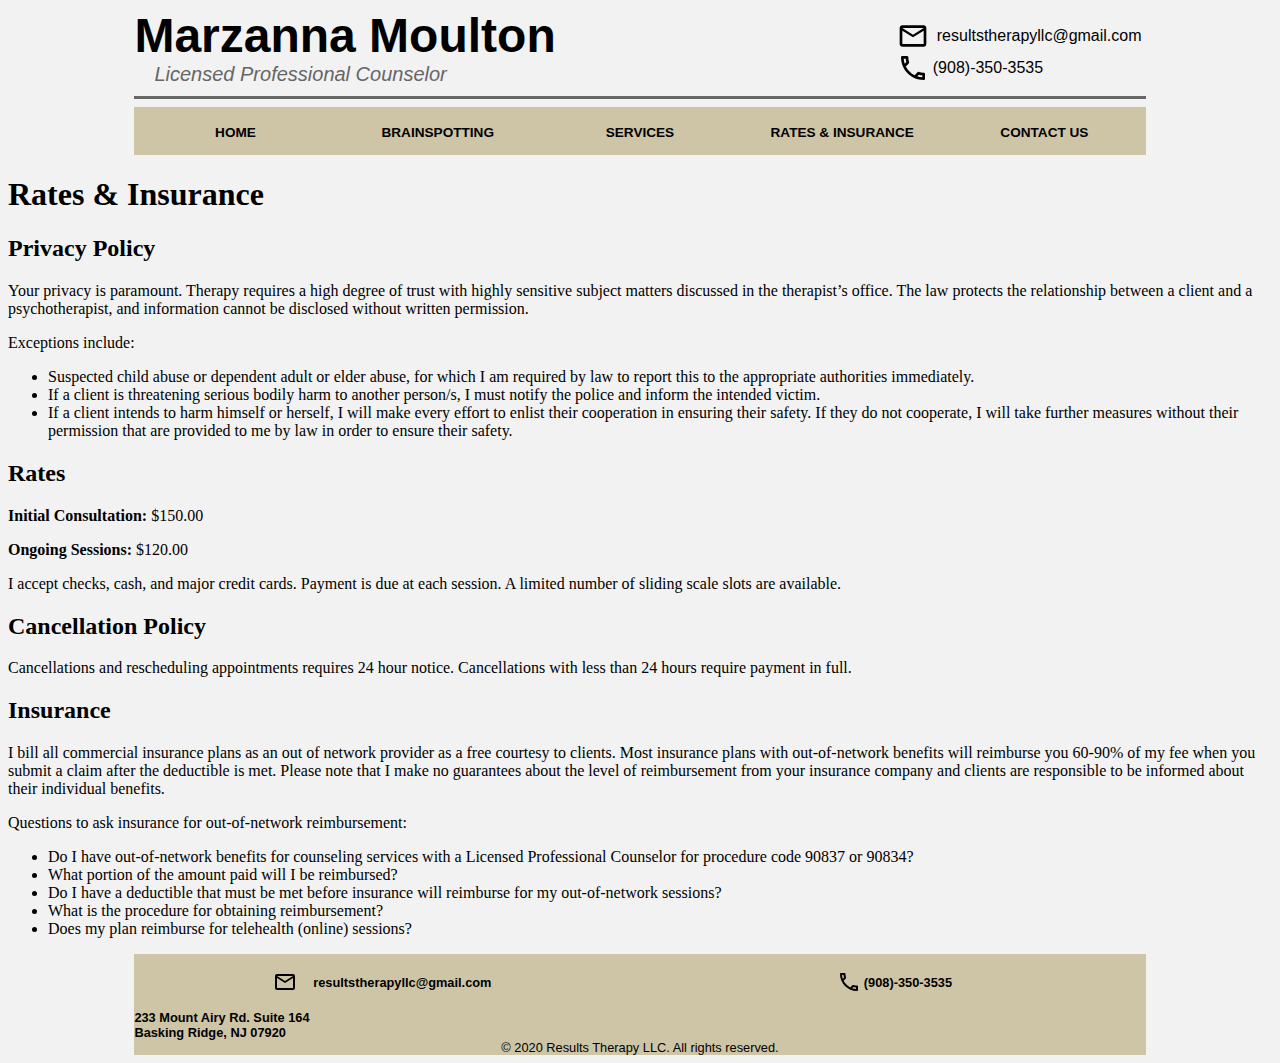
==== about.html @ efe124d7 "fixed url typo" ====
<!DOCTYPE html>

<html lang="en">
    <head>
        <meta charset="utf-8">
        <title>About Results Therapy</title>
        <meta name="description" content="The about page for Results Therapy">
        <meta name="author" content="Daniel Moulton">
        <link rel="stylesheet" type="text/css" href="style.css" />
    </head>

    <body>
        <!--Header-->
            <!--Name and title, top of page header-->
            <div id="top">
                <div class="container">
                    <div class="box"><h1>Marzanna Moulton</h1></div>
                    <div class="box"><p><em>Licensed Professional Counselor</em></p></div>
                    <div id="contactinfo">
                        <p>
                            <img src="resources/email-24px.svg" alt="email" id="mailicon">
                            <a href="mailto:resultstherapyllc@gmail.com">resultstherapyllc@gmail.com</a>
                        </p>
                        <p>
                            <img src="resources/call-24px.svg" alt="email" id="phoneicon">
                            (908)-350-3535
                        </p>
                    </div>
                </div>
            </div>
            <!--Navigation bar-->
            <div id="nav-bar">
                <div class="container">
                    <!--<div class="nav"><a href="index.html"><h3>RESULTS THERAPY</h3></a></div>-->
                    <div class="nav"><a href="index.html"><h3>HOME</h3></a></div>
                    <div class="nav"><a href="brainspotting.html"><h3>BRAINSPOTTING</h3></a></div>
                    <div class="nav"><a href="services.html"><h3>SERVICES</h3></a></div>
                    <div class="nav"><a href="about.html"><h3>RATES & INSURANCE</h3></a></div>
                    <div class="nav"><a href="contactus.html"><h3>CONTACT US</h3></a></div>
                </div>
            </div>
        
        <div id="ratescontent">
            <div class ="container">
                <h1>Rates & Insurance</h1>
                <h2>Privacy Policy</h2>
                <p>Your privacy is paramount. Therapy requires a high degree of trust with highly sensitive subject matters discussed in the therapist’s office. The law protects the relationship between a client and a psychotherapist, and information cannot be disclosed without written permission.</p>
                <p>Exceptions include:</p>
                <ul>
                    <li>Suspected child abuse or dependent adult or elder abuse, for which I am required by law to report this to the appropriate authorities immediately.</li>
                    <li>If a client is threatening serious bodily harm to another person/s, I must notify the police and inform the intended victim.</li>
                    <li>If a client intends to harm himself or herself, I will make every effort to enlist their cooperation in ensuring their safety. If they do not cooperate, I will take further measures without their permission that are provided to me by law in order to ensure their safety.</li>
                </ul>
                
                <h2>Rates</h2>
                <p><b>Initial Consultation: </b>$150.00</p>
                <p><b>Ongoing Sessions: </b>$120.00</p>
                <p>I accept checks, cash, and major credit cards. Payment is due at each session. A limited number of sliding scale slots are available.</p>
                
                <h2>Cancellation Policy</h2>
                <p>Cancellations and rescheduling appointments requires 24 hour notice. Cancellations with less than 24 hours require payment in full.</p>
                
                <h2>Insurance</h2>
                <p>I bill all commercial insurance plans as an out of network provider as a free courtesy to clients. Most insurance plans with out-of-network benefits will reimburse you 60-90% of my fee when you submit a claim after the deductible is met. Please note that I make no guarantees about the level of reimbursement from your insurance company and clients are responsible to be informed about their individual benefits.</p>
                <p>Questions to ask insurance for out-of-network reimbursement:</p>
                <ul>
                    <li>Do I have out-of-network benefits for counseling services with a Licensed Professional Counselor for procedure code 90837 or 90834?</li>
                    <li>What portion of the amount paid will I be reimbursed?</li>
                    <li>Do I have a deductible that must be met before insurance will reimburse for my out-of-network sessions?</li>
                    <li>What is the procedure for obtaining reimbursement?</li>
                    <li>Does my plan reimburse for telehealth (online) sessions?</li>
                </ul>
                
            </div>
        </div>

        <!--Footer-->
        <div id="footer">
            <div class="container">
                <div class="box">
                    <p>
                        <img src="resources/email-24px.svg" alt="email" id="mailicon">
                        <a href="mailto:resultstherapyllc@gmail.com"><b>resultstherapyllc@gmail.com</b></a>
                    </p>
                </div>
                <div class="box">
                    <p>
                        <img src="resources/call-24px.svg" alt="email" id="phoneicon">
                        <b>(908)-350-3535</b>
                    </p>
                </div>
            </div>
            <div class="address">
                <p>
                    <b>233 Mount Airy Rd. Suite 164</b>
                </p>
                <p>
                    <b>Basking Ridge, NJ 07920</b>
                </p>
            </div>
            <div class="bottom">
                <p>
                    &copy; 2020 Results Therapy LLC. All rights reserved.
                </p>
            </div>
        </div>
    </body>
---- style.css ----
body {
    background-color: #f2f2f2;
}

/*Top of header*/
#top .container {
    display: grid;
    grid-template-columns: 75% 25%;
    grid-template-rows: auto;
    grid-auto-flow: column;

    width: 80%;

    margin-left: 10%;
    margin-right: 10%;

    font-family: Verdana, Geneva, Tahoma, sans-serif;

    border-bottom: 3px solid #666666;

    margin-bottom: .5em;
}

#top .box {
    height: auto;
    width: 80%;

    grid-column: 1 / 2;
}

#top .box h1 {
    font-size: 3em;
    margin: 0;
}

#top .box p {
    font-size: 1.25em;
    color: #666666;
    margin: 0 0 .5em 1em;
}

#top #contactinfo {
    height: auto;
    grid-column: 2 / 3;
    grid-row: 1 / 3;

    display: flex;
    flex-direction: column;
    justify-content: center;
    align-items: stretch;
}

#top p {
    margin: 0;
    display: flex;
    flex-direction: row;
    justify-content: flex-start;
    align-items: center;
}

#top #contactinfo a {
    margin: auto .25em;
}

#top #contactinfo a:hover {
    color: #CEC5A6;
}

#top #contactinfo img {
    margin: auto .25em;
    min-width: 25px;
    min-height: 25px;
    width: 2em;
    height: 2em;
}

/*Navigation bar and links*/
#nav-bar .container {
    display: inline-flex;
    flex-direction: row;
    justify-content: space-evenly;
    align-items: center;

    height: 3em;
    width: 80%;

    background-color: #CEC5A6;
    margin-left: 10%;
    margin-right: 10%;

    font-family: Verdana, Geneva, Tahoma, sans-serif;
}

.nav {
    height: 50px;
    width: 200px;
    margin: auto;

    display: flex;
    align-items: center;
    justify-content: center;
}

#nav a {
    margin: auto;
    color: #000;
    padding: .5em 1em;
}

a {
    color: #000;
}

a:link {
    text-decoration: none;
    color: #000;
}

a:visited {
    text-decoration: none;
    color: #000;
}

a:hover {
    text-decoration: none;
    color: #fff;
}

a:active {
    text-decoration: none;
    color: #000;
}

#nav-bar h3 {
    font-size: .85em;
    margin: 0;
}

/*Home page main content*/
#welcome {
    padding-top: 50px;
    padding-bottom: 50px;

    /*background-color:#e6e6ff;*/
    background-color: #f2f2f2;
    font-family: Verdana, Geneva, Tahoma, sans-serif;
}

#welcome .container {
    display: grid;
    grid-template-columns: 25% 25% 25% 25%;
    grid-template-rows: auto;
    grid-auto-flow: column;
    margin-left: 10%;
    margin-right: 10%;
}

#headshotdiv {
    grid-column: 4 / 5;
    grid-row: 1 / 3;

    display: flex;
    align-items: center;
    justify-content: center;
}

#welcomeheader {
    grid-column: 1 / 4;
}

#welcomeheader h1 {
    margin: 0 0 20px 0;
}

#welcome .box {
    grid-column: 1 / 4;
}

#welcome p {
    margin: 0 0 20px 0;
    font-size:1em;
    line-height:1.6;
}

/*Footer*/
#footer {
    margin-left: 10%;
    margin-right: 10%;
    width: 80%;
    background-color: #CEC5A6;
    font-family: Verdana, Geneva, Tahoma, sans-serif;
}

#footer .container {
    display: inline-flex;
    justify-content: space-evenly;
    align-items: center;

    height: 3.5em;
    width: 100%;
}

#footer .box {
    height: auto;
    width: 50%;
    margin: auto;

    display: flex;
    align-items: center;
    justify-content: center;
}

#footer p {
    margin: auto;
    font-size: .8em;
    color: #000;
    
    display: flex;
    justify-content: flex-start;
    align-items: center;
    flex-direction: row;
}

#footer a {
    margin: auto;
    color: #000;
    padding: .5em 1em;
}

#footer img {
    margin: auto .25em;
}

#footer a:link {
    text-decoration: none;
    color: #000;
}

#footer a:visited {
    text-decoration: none;
    color: #000;
}

#footer a:hover {
    text-decoration: none;
    color: #fff;
}

#footer a:active {
    text-decoration: none;
    color: #000;
}

.bottom {
    display: flex;
    justify-content: center;
    align-items: center;

    width: 100%;
    height: auto;
}

.bottom p {
    font-size: .5em;
    color: #666666;
}

/*Images*/
#headshot {
    width:75%;
    height:auto;
    max-width:500px;
    max-height:500px;
}
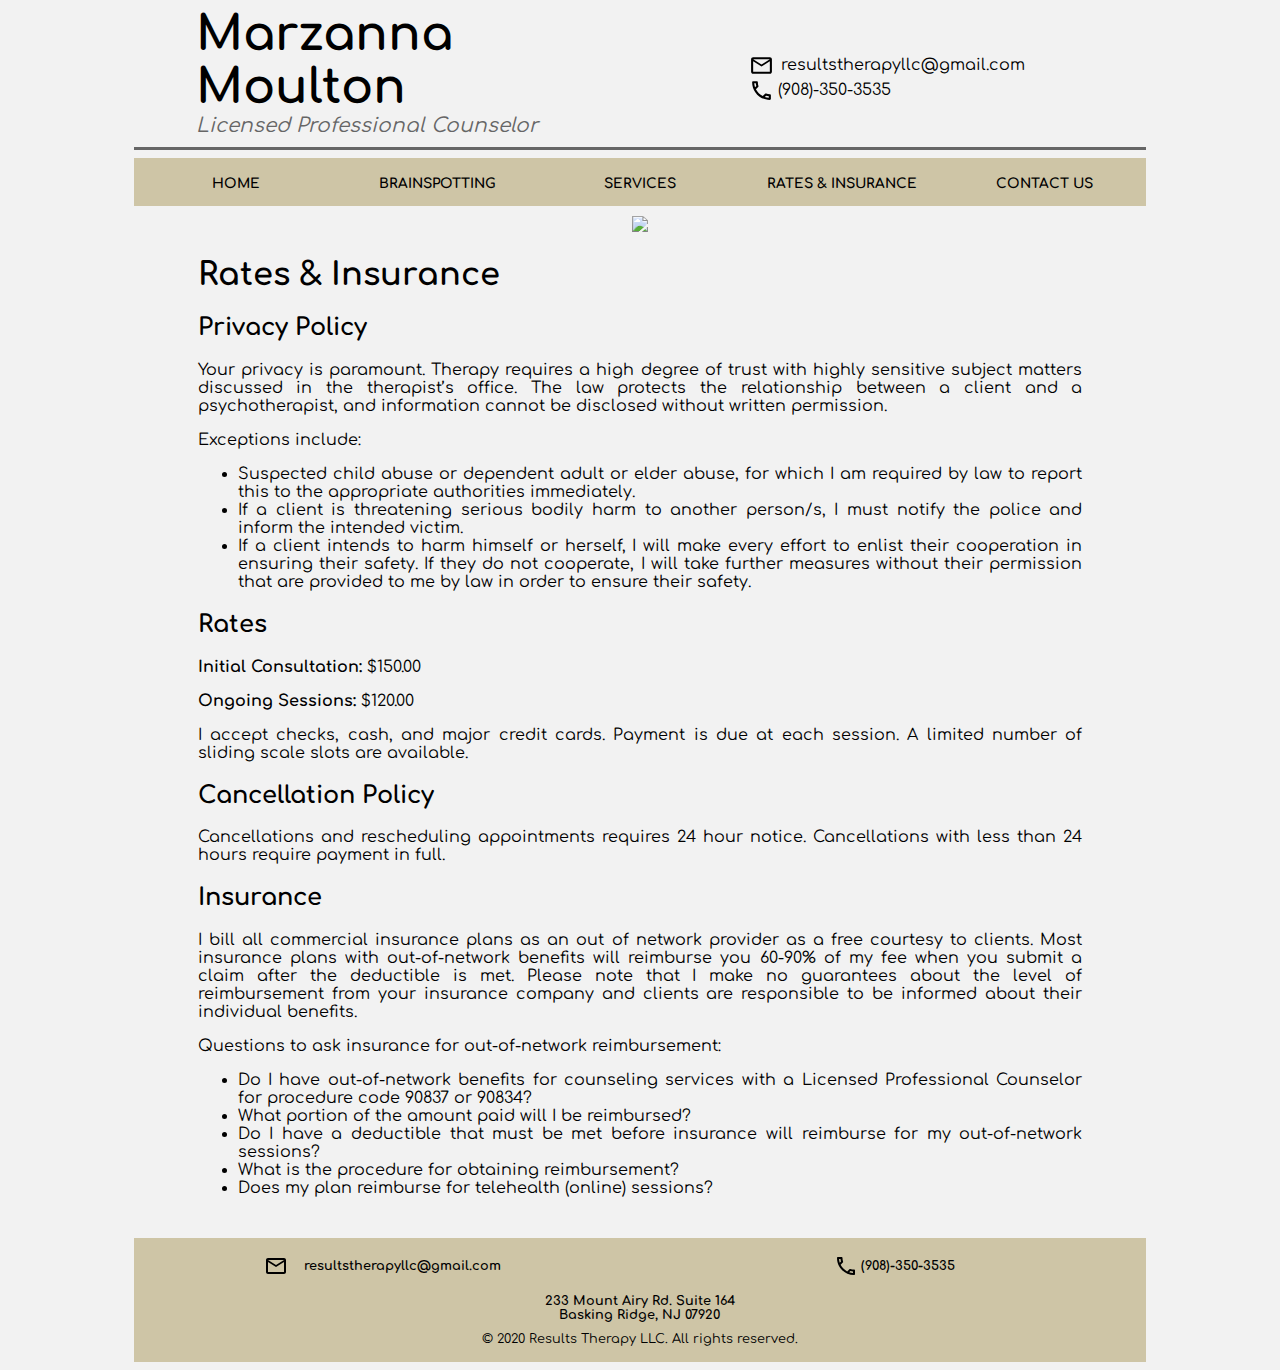
==== commit 02b1c12d: "updated fonts, removed extra pics" ====
--- a/about.html
+++ b/about.html
@@ -6,6 +6,7 @@
         <title>About Results Therapy</title>
         <meta name="description" content="The about page for Results Therapy">
         <meta name="author" content="Daniel Moulton">
+        <link href="https://fonts.googleapis.com/css?family=Comfortaa|Open+Sans&display=swap" rel="stylesheet"> 
         <link rel="stylesheet" type="text/css" href="style.css" />
     </head>
 
@@ -41,6 +42,9 @@
             </div>
         
         <div id="ratescontent">
+            <div class="banner">
+                <img src="resources/policybanner.png" id="policybanner">
+            </div>
             <div class ="container">
                 <h1>Rates & Insurance</h1>
                 <h2>Privacy Policy</h2>
--- a/style.css
+++ b/style.css
@@ -1,20 +1,25 @@
 body {
     background-color: #f2f2f2;
+    text-align: justify;
+    
+    font-family: Comfortaa, Open Sans, sans-serif;
 }
 
 /*Top of header*/
 #top .container {
     display: grid;
-    grid-template-columns: 75% 25%;
+    grid-template-columns: 50% 50%;
     grid-template-rows: auto;
     grid-auto-flow: column;
 
-    width: 80%;
-
+    width: 78%;
+
+    padding-left: 1%;
+    padding-right: 1%;
     margin-left: 10%;
     margin-right: 10%;
 
-    font-family: Verdana, Geneva, Tahoma, sans-serif;
+    font-size: 100%;
 
     border-bottom: 3px solid #666666;
 
@@ -24,6 +29,7 @@
 #top .box {
     height: auto;
     width: 80%;
+    margin-left: 10%;
 
     grid-column: 1 / 2;
 }
@@ -36,7 +42,8 @@
 #top .box p {
     font-size: 1.25em;
     color: #666666;
-    margin: 0 0 .5em 1em;
+    /*margin: 0 0 .5em 1em;*/
+    margin: 0 0 .5em 0;
 }
 
 #top #contactinfo {
@@ -47,7 +54,9 @@
     display: flex;
     flex-direction: column;
     justify-content: center;
-    align-items: stretch;
+    align-items: flex-start;
+    
+    margin: auto;
 }
 
 #top p {
@@ -59,7 +68,7 @@
 }
 
 #top #contactinfo a {
-    margin: auto .25em;
+    margin: auto .2em;
 }
 
 #top #contactinfo a:hover {
@@ -70,8 +79,8 @@
     margin: auto .25em;
     min-width: 25px;
     min-height: 25px;
-    width: 2em;
-    height: 2em;
+    width: 1%;
+    height: 1%;
 }
 
 /*Navigation bar and links*/
@@ -87,8 +96,6 @@
     background-color: #CEC5A6;
     margin-left: 10%;
     margin-right: 10%;
-
-    font-family: Verdana, Geneva, Tahoma, sans-serif;
 }
 
 .nav {
@@ -137,13 +144,68 @@
 }
 
 /*Home page main content*/
-#welcome {
-    padding-top: 50px;
-    padding-bottom: 50px;
+#welcome, #contactcontent, #ratescontent, #servicescontent, #braincontent {
+    padding-top: 10px;
+    padding-bottom: 25px;
 
     /*background-color:#e6e6ff;*/
     background-color: #f2f2f2;
-    font-family: Verdana, Geneva, Tahoma, sans-serif;
+}
+
+.banner {
+    display: inline-flex;
+    width: 70%;
+    margin-left: 15%;
+    margin-right: 15%;
+    justify-content: space-evenly;
+    align-items: center;
+}
+
+.banner #headshot {
+    max-width: 25%;
+    height: auto;
+}
+
+.banner #servicebanner {
+    max-width: 100%;
+    height: auto;
+}
+
+.banner #policybanner {
+    max-width: 100%;
+    height: auto;
+}
+
+.banner #brainbanner {
+    max-width: 100%;
+    height: auto;
+}
+
+.banner #contactbanner {
+    max-width: 100%;
+    height: auto;
+}
+
+#banner .quotecontainer {
+    margin-left: 1%;
+    padding-left: 10%;
+    padding-right: 10%;
+    
+    display: flex;
+    justify-content: center;
+    align-items: flex-end;
+}
+
+#banner .quote {
+    margin: auto;
+}
+
+#banner .quote h2 {
+    font-size: 3em;
+}
+
+#banner .quote h3 {
+    font-size: 2em;
 }
 
 #welcome .container {
@@ -151,17 +213,9 @@
     grid-template-columns: 25% 25% 25% 25%;
     grid-template-rows: auto;
     grid-auto-flow: column;
-    margin-left: 10%;
-    margin-right: 10%;
-}
-
-#headshotdiv {
-    grid-column: 4 / 5;
-    grid-row: 1 / 3;
-
-    display: flex;
-    align-items: center;
-    justify-content: center;
+    margin-left: 15%;
+    margin-right: 15%;
+    margin-top: 1%;
 }
 
 #welcomeheader {
@@ -173,7 +227,7 @@
 }
 
 #welcome .box {
-    grid-column: 1 / 4;
+    grid-column: 1 / 5;
 }
 
 #welcome p {
@@ -188,7 +242,6 @@
     margin-right: 10%;
     width: 80%;
     background-color: #CEC5A6;
-    font-family: Verdana, Geneva, Tahoma, sans-serif;
 }
 
 #footer .container {
@@ -251,6 +304,20 @@
     color: #000;
 }
 
+.address {
+    display: flex;
+    flex-direction: column;
+    justify-content: center;
+    
+    width: 100%;
+    height: auto;
+    margin-bottom: 1%;
+}
+
+.address p {
+    font-size: .8em;
+}
+
 .bottom {
     display: flex;
     justify-content: center;
@@ -258,6 +325,7 @@
 
     width: 100%;
     height: auto;
+    padding-bottom: 1em;
 }
 
 .bottom p {
@@ -271,4 +339,33 @@
     height:auto;
     max-width:500px;
     max-height:500px;
-}+}
+
+/*Brainspotting Page*/
+#braincontent .container {
+    margin-left: 15%;
+    margin-right: 15%;
+}
+
+/*Services Page*/
+#servicescontent .container {
+    margin-left: 15%;
+    margin-right: 15%;
+}
+
+/*Rates Page*/
+#ratescontent .container {
+    margin-left: 15%;
+    margin-right: 15%;
+}
+
+/*Contact Us Page*/
+#contactcontent .container {
+    margin-left: 15%;
+    margin-right: 15%;
+}
+
+#note {
+    font-size: .8em;
+}
+
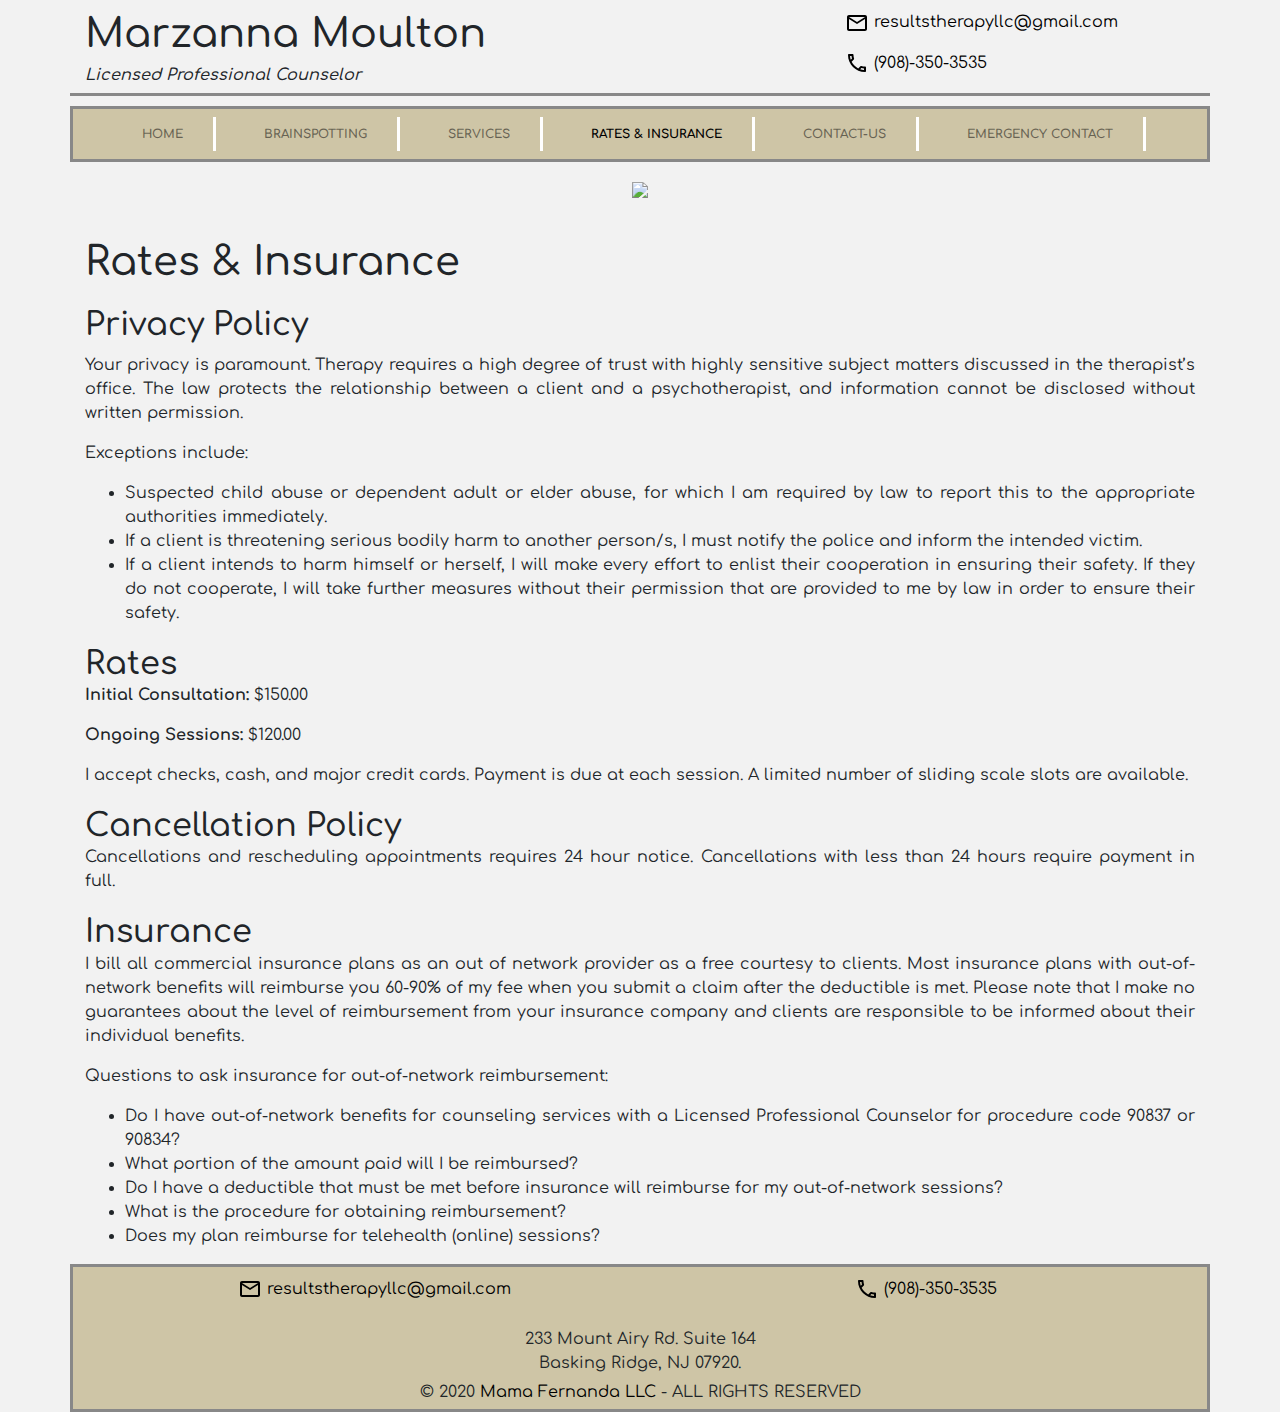
==== commit 7e3f5b1d: "Updates Done" ====
--- a/about.html
+++ b/about.html
@@ -1,11 +1,18 @@
+
 <!DOCTYPE html>
 
 <html lang="en">
     <head>
         <meta charset="utf-8">
-        <title>About Results Therapy</title>
-        <meta name="description" content="The about page for Results Therapy">
+        <title>Results Therapy</title>
+        <meta name="description" content="Website for Results Therapy">
         <meta name="author" content="Daniel Moulton">
+        <meta name="title" content="Results Therapy">
+        <meta name="description" content="Licensed Professional Counselor">
+        <meta name="keywords" content="Marzanna, Moulton, Licensed Professional Counselor, Psychotherapy">
+        <meta name="author" content=" Marzanna Moulton">
+        <meta name="copyright" content="Marzanna Moulton">
+        <link rel="stylesheet" href="https://stackpath.bootstrapcdn.com/bootstrap/4.4.1/css/bootstrap.min.css" integrity="sha384-Vkoo8x4CGsO3+Hhxv8T/Q5PaXtkKtu6ug5TOeNV6gBiFeWPGFN9MuhOf23Q9Ifjh" crossorigin="anonymous">
         <link href="https://fonts.googleapis.com/css?family=Comfortaa|Open+Sans&display=swap" rel="stylesheet"> 
         <link rel="stylesheet" type="text/css" href="style.css" />
     </head>
@@ -13,40 +20,58 @@
     <body>
         <!--Header-->
             <!--Name and title, top of page header-->
-            <div id="top">
-                <div class="container">
-                    <div class="box"><h1>Marzanna Moulton</h1></div>
-                    <div class="box"><p><em>Licensed Professional Counselor</em></p></div>
-                    <div id="contactinfo">
-                        <p>
-                            <img src="resources/email-24px.svg" alt="email" id="mailicon">
-                            <a href="mailto:resultstherapyllc@gmail.com">resultstherapyllc@gmail.com</a>
-                        </p>
-                        <p>
-                            <img src="resources/call-24px.svg" alt="email" id="phoneicon">
-                            (908)-350-3535
-                        </p>
-                    </div>
+           
+
+            <div class="container" style="border-bottom:3px solid #888; margin-bottom: 10px; margin-top: 10px;">
+                <div class="row">
+                <div class="col-md-8" >
+                    <h1>Marzanna Moulton</h1>
+                    <h6><em>Licensed Professional Counselor</em></h6>
+                </div>
+                <div class="col-md-4">
+                    <p>
+                        <img src="resources/email-24px.svg" alt="email" id="mailicon">
+                        <a href="mailto:resultstherapyllc@gmail.com">resultstherapyllc@gmail.com</a>
+                    </p>
+                    <p>
+                        <img src="resources/call-24px.svg" alt="email" id="phoneicon">
+                        <a href="tel: (908)-350-3535"> (908)-350-3535</a>
+                    </p>
+                </div>
                 </div>
             </div>
+
+
             <!--Navigation bar-->
-            <div id="nav-bar">
-                <div class="container">
-                    <!--<div class="nav"><a href="index.html"><h3>RESULTS THERAPY</h3></a></div>-->
-                    <div class="nav"><a href="index.html"><h3>HOME</h3></a></div>
-                    <div class="nav"><a href="brainspotting.html"><h3>BRAINSPOTTING</h3></a></div>
-                    <div class="nav"><a href="services.html"><h3>SERVICES</h3></a></div>
-                    <div class="nav"><a href="about.html"><h3>RATES & INSURANCE</h3></a></div>
-                    <div class="nav"><a href="contactus.html"><h3>CONTACT US</h3></a></div>
-                </div>
+            <div class="container containerinner">
+            <nav class="navbar navbar-expand-lg  navbar-light ">
+                <button class="navbar-toggler" type="button" data-toggle="collapse" data-target="#navbarNavAltMarkup" aria-controls="navbarNavAltMarkup" aria-expanded="false" aria-label="Toggle navigation">
+                    <span class="navbar-toggler-icon"></span>
+                  </button>
+                  
+                  <div class="collapse navbar-collapse" id="navbarNavAltMarkup">
+                    <div class="navbar-nav">
+                      <a class="nav-item nav-link" href="index.html"><b>HOME</b> 
+                      <a class="nav-item nav-link" href="brainspotting.html"><b>BRAINSPOTTING</b></a>
+                      <a class="nav-item nav-link" href="services.html"><b>SERVICES</b></a>
+                      <a class="nav-item nav-link active" href="about.html"><b>RATES & INSURANCE</b><span class="sr-only">(current)</span></a>
+                      <a class="nav-item nav-link" href="contactus.html"><b>CONTACT-US</b></a>
+                      <a class="nav-item nav-link" href="emergency.html"><b>EMERGENCY CONTACT</b></a>
+                    </div>
+                  </div>
+            </nav>
             </div>
-        
-        <div id="ratescontent">
-            <div class="banner">
-                <img src="resources/policybanner.png" id="policybanner">
+            <!--Navigation bar End-->
+
+            <!--Content-->
+            <div class="container text-center">
+                <img src="resources/policybanner.png" class="img-fluid" style="margin:20px 0px 20px 0px; height: 400px;">
             </div>
+
+     
+            
             <div class ="container">
-                <h1>Rates & Insurance</h1>
+                <h1 style="margin:20px 0px 20px 0px;">Rates & Insurance</h1>
                 <h2>Privacy Policy</h2>
                 <p>Your privacy is paramount. Therapy requires a high degree of trust with highly sensitive subject matters discussed in the therapist’s office. The law protects the relationship between a client and a psychotherapist, and information cannot be disclosed without written permission.</p>
                 <p>Exceptions include:</p>
@@ -56,15 +81,15 @@
                     <li>If a client intends to harm himself or herself, I will make every effort to enlist their cooperation in ensuring their safety. If they do not cooperate, I will take further measures without their permission that are provided to me by law in order to ensure their safety.</li>
                 </ul>
                 
-                <h2>Rates</h2>
+                <h2 style="margin:20px 0px 0px 0px;">Rates</h2>
                 <p><b>Initial Consultation: </b>$150.00</p>
                 <p><b>Ongoing Sessions: </b>$120.00</p>
                 <p>I accept checks, cash, and major credit cards. Payment is due at each session. A limited number of sliding scale slots are available.</p>
                 
-                <h2>Cancellation Policy</h2>
+                <h2 style="margin:20px 0px 0px 0px;">Cancellation Policy</h2>
                 <p>Cancellations and rescheduling appointments requires 24 hour notice. Cancellations with less than 24 hours require payment in full.</p>
                 
-                <h2>Insurance</h2>
+                <h2 style="margin:20px 0px 0px 0px;">Insurance</h2>
                 <p>I bill all commercial insurance plans as an out of network provider as a free courtesy to clients. Most insurance plans with out-of-network benefits will reimburse you 60-90% of my fee when you submit a claim after the deductible is met. Please note that I make no guarantees about the level of reimbursement from your insurance company and clients are responsible to be informed about their individual benefits.</p>
                 <p>Questions to ask insurance for out-of-network reimbursement:</p>
                 <ul>
@@ -76,36 +101,40 @@
                 </ul>
                 
             </div>
-        </div>
 
-        <!--Footer-->
-        <div id="footer">
-            <div class="container">
-                <div class="box">
+         <!--Footer Start-->
+         <div class="container w-copyright containerinner" > 
+            <div class="container-fluid"style="margin: 10px;">
+                <div class="row">
+                <div class="col-md-6">
                     <p>
                         <img src="resources/email-24px.svg" alt="email" id="mailicon">
-                        <a href="mailto:resultstherapyllc@gmail.com"><b>resultstherapyllc@gmail.com</b></a>
+                        <a href="mailto:resultstherapyllc@gmail.com">resultstherapyllc@gmail.com</a>
                     </p>
                 </div>
-                <div class="box">
+                <div class="col-md-6">
                     <p>
                         <img src="resources/call-24px.svg" alt="email" id="phoneicon">
-                        <b>(908)-350-3535</b>
+                        <a href="tel: (908)-350-3535"> (908)-350-3535</a>
                     </p>
                 </div>
             </div>
-            <div class="address">
-                <p>
-                    <b>233 Mount Airy Rd. Suite 164</b>
-                </p>
-                <p>
-                    <b>Basking Ridge, NJ 07920</b>
-                </p>
             </div>
-            <div class="bottom">
-                <p>
-                    &copy; 2020 Results Therapy LLC. All rights reserved.
-                </p>
+            <div class="text-center" style="margin:5px;">
+                233 Mount Airy Rd. Suite 164 <br>
+                Basking Ridge, NJ 07920.
             </div>
-        </div>
-    </body>+            <div class="text-center" style="margin: 5px;">© 2020 <a href="#">Mama Fernanda LLC</a> - ALL RIGHTS RESERVED</div>
+        </div>  
+
+         <!--Footer End-->
+
+
+
+        <!-- Bootstrap CDN JS-->
+        <script src="https://code.jquery.com/jquery-3.4.1.slim.min.js" integrity="sha384-J6qa4849blE2+poT4WnyKhv5vZF5SrPo0iEjwBvKU7imGFAV0wwj1yYfoRSJoZ+n" crossorigin="anonymous"></script>
+        <script src="https://cdn.jsdelivr.net/npm/popper.js@1.16.0/dist/umd/popper.min.js" integrity="sha384-Q6E9RHvbIyZFJoft+2mJbHaEWldlvI9IOYy5n3zV9zzTtmI3UksdQRVvoxMfooAo" crossorigin="anonymous"></script>
+        <script src="https://stackpath.bootstrapcdn.com/bootstrap/4.4.1/js/bootstrap.min.js" integrity="sha384-wfSDF2E50Y2D1uUdj0O3uMBJnjuUD4Ih7YwaYd1iqfktj0Uod8GCExl3Og8ifwB6" crossorigin="anonymous"></script>
+ 
+    </body>
+    </html>--- a/style.css
+++ b/style.css
@@ -1,371 +1,39 @@
 body {
     background-color: #f2f2f2;
     text-align: justify;
-    
     font-family: Comfortaa, Open Sans, sans-serif;
 }
 
-/*Top of header*/
-#top .container {
-    display: grid;
-    grid-template-columns: 50% 50%;
-    grid-template-rows: auto;
-    grid-auto-flow: column;
-
-    width: 78%;
-
-    padding-left: 1%;
-    padding-right: 1%;
-    margin-left: 10%;
-    margin-right: 10%;
-
-    font-size: 100%;
-
-    border-bottom: 3px solid #666666;
-
-    margin-bottom: .5em;
+.navbar-nav a{
+    margin-left: 30px;
+    margin-right: 10px;
+    font-size: 12px;
+    font-weight: bold !important;
+    color: black ;
+    border-right: 3px solid #fff;
+    padding-right: 30px !important;
 }
 
-#top .box {
-    height: auto;
-    width: 80%;
-    margin-left: 10%;
-
-    grid-column: 1 / 2;
+/*My CSS*/
+.containerinner{
+    background-color: #CEC5A6;
+    text-align: center;
+    border:3px solid #888;
 }
-
-#top .box h1 {
-    font-size: 3em;
-    margin: 0;
-}
-
-#top .box p {
-    font-size: 1.25em;
-    color: #666666;
-    /*margin: 0 0 .5em 1em;*/
-    margin: 0 0 .5em 0;
-}
-
-#top #contactinfo {
-    height: auto;
-    grid-column: 2 / 3;
-    grid-row: 1 / 3;
-
-    display: flex;
-    flex-direction: column;
-    justify-content: center;
-    align-items: flex-start;
-    
-    margin: auto;
-}
-
-#top p {
-    margin: 0;
-    display: flex;
-    flex-direction: row;
-    justify-content: flex-start;
-    align-items: center;
-}
-
-#top #contactinfo a {
-    margin: auto .2em;
-}
-
-#top #contactinfo a:hover {
-    color: #CEC5A6;
-}
-
-#top #contactinfo img {
-    margin: auto .25em;
-    min-width: 25px;
-    min-height: 25px;
-    width: 1%;
-    height: 1%;
-}
-
-/*Navigation bar and links*/
-#nav-bar .container {
-    display: inline-flex;
-    flex-direction: row;
-    justify-content: space-evenly;
-    align-items: center;
-
-    height: 3em;
-    width: 80%;
-
-    background-color: #CEC5A6;
-    margin-left: 10%;
-    margin-right: 10%;
-}
-
-.nav {
-    height: 50px;
-    width: 200px;
-    margin: auto;
-
-    display: flex;
-    align-items: center;
-    justify-content: center;
-}
-
-#nav a {
-    margin: auto;
-    color: #000;
-    padding: .5em 1em;
-}
-
-a {
-    color: #000;
-}
-
-a:link {
-    text-decoration: none;
-    color: #000;
-}
-
-a:visited {
-    text-decoration: none;
-    color: #000;
-}
-
-a:hover {
-    text-decoration: none;
-    color: #fff;
-}
-
-a:active {
-    text-decoration: none;
-    color: #000;
-}
-
-#nav-bar h3 {
-    font-size: .85em;
-    margin: 0;
-}
-
-/*Home page main content*/
-#welcome, #contactcontent, #ratescontent, #servicescontent, #braincontent {
-    padding-top: 10px;
-    padding-bottom: 25px;
-
-    /*background-color:#e6e6ff;*/
-    background-color: #f2f2f2;
-}
-
-.banner {
-    display: inline-flex;
-    width: 70%;
-    margin-left: 15%;
-    margin-right: 15%;
-    justify-content: space-evenly;
-    align-items: center;
-}
-
-.banner #headshot {
-    max-width: 25%;
-    height: auto;
-}
-
-.banner #servicebanner {
-    max-width: 100%;
-    height: auto;
-}
-
-.banner #policybanner {
-    max-width: 100%;
-    height: auto;
-}
-
-.banner #brainbanner {
-    max-width: 100%;
-    height: auto;
-}
-
-.banner #contactbanner {
-    max-width: 100%;
-    height: auto;
-}
-
-#banner .quotecontainer {
-    margin-left: 1%;
-    padding-left: 10%;
-    padding-right: 10%;
-    
-    display: flex;
-    justify-content: center;
-    align-items: flex-end;
-}
-
-#banner .quote {
-    margin: auto;
-}
-
-#banner .quote h2 {
-    font-size: 3em;
-}
-
-#banner .quote h3 {
-    font-size: 2em;
-}
-
-#welcome .container {
-    display: grid;
-    grid-template-columns: 25% 25% 25% 25%;
-    grid-template-rows: auto;
-    grid-auto-flow: column;
-    margin-left: 15%;
-    margin-right: 15%;
-    margin-top: 1%;
-}
-
-#welcomeheader {
-    grid-column: 1 / 4;
-}
-
-#welcomeheader h1 {
-    margin: 0 0 20px 0;
-}
-
-#welcome .box {
-    grid-column: 1 / 5;
-}
-
-#welcome p {
-    margin: 0 0 20px 0;
-    font-size:1em;
-    line-height:1.6;
-}
-
-/*Footer*/
-#footer {
-    margin-left: 10%;
-    margin-right: 10%;
-    width: 80%;
+.navbar{
     background-color: #CEC5A6;
 }
 
-#footer .container {
-    display: inline-flex;
-    justify-content: space-evenly;
-    align-items: center;
+.active{
+    color: black !important;
+}
+ /*My CSS*/
 
-    height: 3.5em;
-    width: 100%;
+a:hover {
+    color:  #604020 !important;
 }
 
-#footer .box {
-    height: auto;
-    width: 50%;
-    margin: auto;
+a:visited , a{
+    color: black;
 
-    display: flex;
-    align-items: center;
-    justify-content: center;
 }
-
-#footer p {
-    margin: auto;
-    font-size: .8em;
-    color: #000;
-    
-    display: flex;
-    justify-content: flex-start;
-    align-items: center;
-    flex-direction: row;
-}
-
-#footer a {
-    margin: auto;
-    color: #000;
-    padding: .5em 1em;
-}
-
-#footer img {
-    margin: auto .25em;
-}
-
-#footer a:link {
-    text-decoration: none;
-    color: #000;
-}
-
-#footer a:visited {
-    text-decoration: none;
-    color: #000;
-}
-
-#footer a:hover {
-    text-decoration: none;
-    color: #fff;
-}
-
-#footer a:active {
-    text-decoration: none;
-    color: #000;
-}
-
-.address {
-    display: flex;
-    flex-direction: column;
-    justify-content: center;
-    
-    width: 100%;
-    height: auto;
-    margin-bottom: 1%;
-}
-
-.address p {
-    font-size: .8em;
-}
-
-.bottom {
-    display: flex;
-    justify-content: center;
-    align-items: center;
-
-    width: 100%;
-    height: auto;
-    padding-bottom: 1em;
-}
-
-.bottom p {
-    font-size: .5em;
-    color: #666666;
-}
-
-/*Images*/
-#headshot {
-    width:75%;
-    height:auto;
-    max-width:500px;
-    max-height:500px;
-}
-
-/*Brainspotting Page*/
-#braincontent .container {
-    margin-left: 15%;
-    margin-right: 15%;
-}
-
-/*Services Page*/
-#servicescontent .container {
-    margin-left: 15%;
-    margin-right: 15%;
-}
-
-/*Rates Page*/
-#ratescontent .container {
-    margin-left: 15%;
-    margin-right: 15%;
-}
-
-/*Contact Us Page*/
-#contactcontent .container {
-    margin-left: 15%;
-    margin-right: 15%;
-}
-
-#note {
-    font-size: .8em;
-}
-
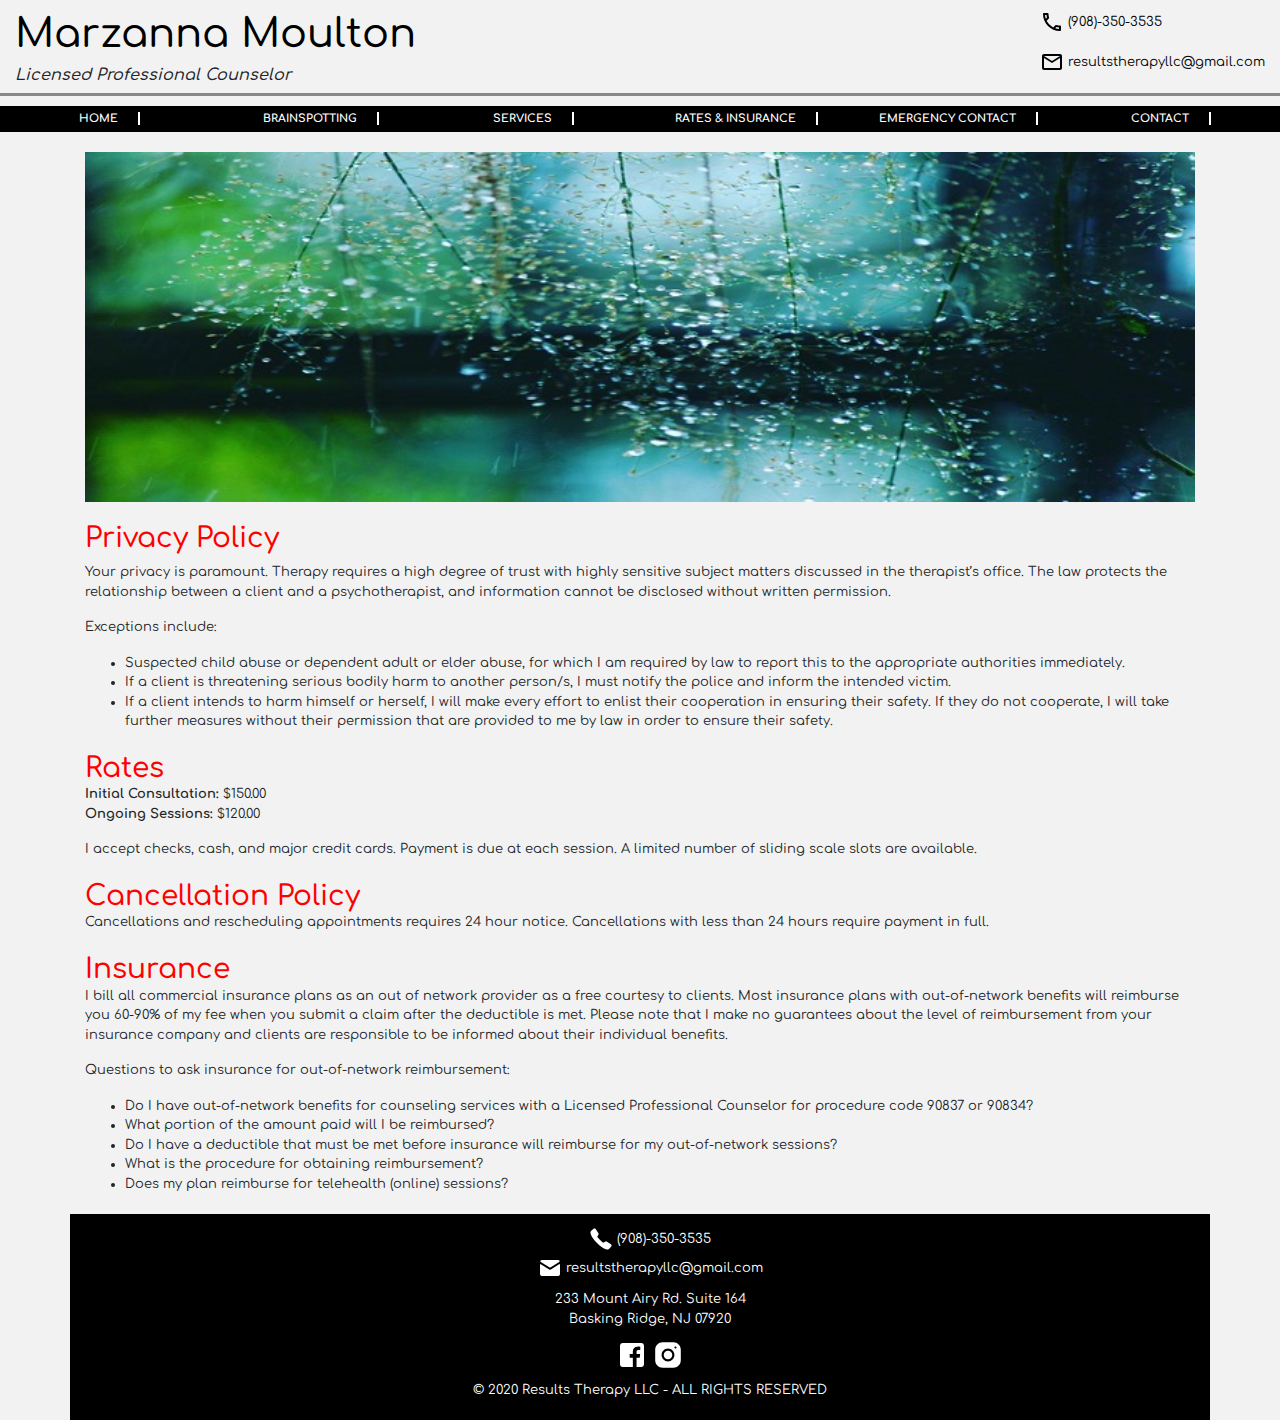
==== commit 4a80477b: "Updated with the final changes" ====
--- a/about.html
+++ b/about.html
@@ -9,7 +9,7 @@
         <meta name="author" content="Daniel Moulton">
         <meta name="title" content="Results Therapy">
         <meta name="description" content="Licensed Professional Counselor">
-        <meta name="keywords" content="Marzanna, Moulton, Licensed Professional Counselor, Psychotherapy">
+        <meta name="keywords" content="Therapy, Anxiety treatment,Depression therapist ,Basking ridge therapist,PTSD ,Licensed Professional Counselor, Psychotherapy">
         <meta name="author" content=" Marzanna Moulton">
         <meta name="copyright" content="Marzanna Moulton">
         <link rel="stylesheet" href="https://stackpath.bootstrapcdn.com/bootstrap/4.4.1/css/bootstrap.min.css" integrity="sha384-Vkoo8x4CGsO3+Hhxv8T/Q5PaXtkKtu6ug5TOeNV6gBiFeWPGFN9MuhOf23Q9Ifjh" crossorigin="anonymous">
@@ -18,81 +18,86 @@
     </head>
 
     <body>
-        <!--Header-->
-            <!--Name and title, top of page header-->
-           
-
-            <div class="container" style="border-bottom:3px solid #888; margin-bottom: 10px; margin-top: 10px;">
-                <div class="row">
-                <div class="col-md-8" >
-                    <h1>Marzanna Moulton</h1>
-                    <h6><em>Licensed Professional Counselor</em></h6>
-                </div>
-                <div class="col-md-4">
-                    <p>
-                        <img src="resources/email-24px.svg" alt="email" id="mailicon">
-                        <a href="mailto:resultstherapyllc@gmail.com">resultstherapyllc@gmail.com</a>
-                    </p>
-                    <p>
-                        <img src="resources/call-24px.svg" alt="email" id="phoneicon">
-                        <a href="tel: (908)-350-3535"> (908)-350-3535</a>
-                    </p>
-                </div>
+        <div class="container-fluid" style="border-bottom:3px solid #888; margin-bottom: 10px; margin-top: 10px;">
+            <div class="row">
+            <div class="col-md-8" >
+                <h1 style="color: black;">Marzanna Moulton</h1>
+                <h6><em>Licensed Professional Counselor</em></h6>
+            </div>
+            <div class="col-md-4" >
+                <div style="float: right;" >
+                <p>
+                    <img src="resources/call-24px.svg" alt="email" id="phoneicon">
+                    <a href="tel: (908)-350-3535"> (908)-350-3535</a>
+                </p>
+              
+                <p >
+                    <img src="resources/email-24px.svg" alt="email" id="mailicon">
+                    <a href="mailto:resultstherapyllc@gmail.com">resultstherapyllc@gmail.com</a>
+                </p>
                 </div>
             </div>
+            </div>
+        </div>
 
 
-            <!--Navigation bar-->
-            <div class="container containerinner">
-            <nav class="navbar navbar-expand-lg  navbar-light ">
-                <button class="navbar-toggler" type="button" data-toggle="collapse" data-target="#navbarNavAltMarkup" aria-controls="navbarNavAltMarkup" aria-expanded="false" aria-label="Toggle navigation">
-                    <span class="navbar-toggler-icon"></span>
-                  </button>
-                  
-                  <div class="collapse navbar-collapse" id="navbarNavAltMarkup">
-                    <div class="navbar-nav">
-                      <a class="nav-item nav-link" href="index.html"><b>HOME</b> 
-                      <a class="nav-item nav-link" href="brainspotting.html"><b>BRAINSPOTTING</b></a>
-                      <a class="nav-item nav-link" href="services.html"><b>SERVICES</b></a>
-                      <a class="nav-item nav-link active" href="about.html"><b>RATES & INSURANCE</b><span class="sr-only">(current)</span></a>
-                      <a class="nav-item nav-link" href="contactus.html"><b>CONTACT-US</b></a>
-                      <a class="nav-item nav-link" href="emergency.html"><b>EMERGENCY CONTACT</b></a>
-                    </div>
-                  </div>
-            </nav>
+        <!--Navigation bar-->
+        <div class="container-fluid nab text-center containerinner" >
+            <div class="row">
+                <div class="col-md-2 itea">
+                    <a href="index.html"><b>HOME</b></a>
+                </div>
+                <div class="col-md-2 itea">
+                    <a  href="brainspotting.html"><b>BRAINSPOTTING</b></a>
+                </div>
+                <div class="col-md-2 itea">
+                    <a  href="services.html"><b>SERVICES</b></a>
+                </div>
+                <div class="col-md-2 itea">
+                    <a  class=" active" href="about.html"><b>RATES & INSURANCE</b> <span class="sr-only">(current)</span></a>
+                </div>
+                <div class="col-md-2 itea">
+                    <a  href="emergency.html"><b>EMERGENCY CONTACT</b></a>
+                </div>
+                <div class="col-md-2 itea">
+                    <a href="contactus.html"><b>CONTACT</b></a>
+                </div>
             </div>
+        </div>
+
+
+
             <!--Navigation bar End-->
 
             <!--Content-->
             <div class="container text-center">
-                <img src="resources/policybanner.png" class="img-fluid" style="margin:20px 0px 20px 0px; height: 400px;">
+                <img src="resources/anxiety.jpg" class="img-fluid" style="margin:20px 0px 20px 0px;  height: 350px;">
             </div>
 
      
             
             <div class ="container">
-                <h1 style="margin:20px 0px 20px 0px;">Rates & Insurance</h1>
-                <h2>Privacy Policy</h2>
+                <h3>Privacy Policy</h3>
                 <p>Your privacy is paramount. Therapy requires a high degree of trust with highly sensitive subject matters discussed in the therapist’s office. The law protects the relationship between a client and a psychotherapist, and information cannot be disclosed without written permission.</p>
                 <p>Exceptions include:</p>
-                <ul>
+                <ul   style="margin:5px 0px 20px 0px;">
                     <li>Suspected child abuse or dependent adult or elder abuse, for which I am required by law to report this to the appropriate authorities immediately.</li>
                     <li>If a client is threatening serious bodily harm to another person/s, I must notify the police and inform the intended victim.</li>
                     <li>If a client intends to harm himself or herself, I will make every effort to enlist their cooperation in ensuring their safety. If they do not cooperate, I will take further measures without their permission that are provided to me by law in order to ensure their safety.</li>
                 </ul>
                 
-                <h2 style="margin:20px 0px 0px 0px;">Rates</h2>
-                <p><b>Initial Consultation: </b>$150.00</p>
-                <p><b>Ongoing Sessions: </b>$120.00</p>
-                <p>I accept checks, cash, and major credit cards. Payment is due at each session. A limited number of sliding scale slots are available.</p>
+                <h3 style="margin:0px 0px 0px 0px;">Rates</h3>
+                <p><b>Initial Consultation: </b>$150.00 <br>
+                <b>Ongoing Sessions: </b>$120.00</p>
+                <p   style="margin:5px 0px 20px 0px;">I accept checks, cash, and major credit cards. Payment is due at each session. A limited number of sliding scale slots are available.</p>
                 
-                <h2 style="margin:20px 0px 0px 0px;">Cancellation Policy</h2>
+                <h3 style="margin:20px 0px 0px 0px;">Cancellation Policy</h3>
                 <p>Cancellations and rescheduling appointments requires 24 hour notice. Cancellations with less than 24 hours require payment in full.</p>
                 
-                <h2 style="margin:20px 0px 0px 0px;">Insurance</h2>
+                <h3 style="margin:20px 0px 0px 0px;">Insurance</h3>
                 <p>I bill all commercial insurance plans as an out of network provider as a free courtesy to clients. Most insurance plans with out-of-network benefits will reimburse you 60-90% of my fee when you submit a claim after the deductible is met. Please note that I make no guarantees about the level of reimbursement from your insurance company and clients are responsible to be informed about their individual benefits.</p>
                 <p>Questions to ask insurance for out-of-network reimbursement:</p>
-                <ul>
+                <ul   style="margin:5px 0px 20px 0px;">
                     <li>Do I have out-of-network benefits for counseling services with a Licensed Professional Counselor for procedure code 90837 or 90834?</li>
                     <li>What portion of the amount paid will I be reimbursed?</li>
                     <li>Do I have a deductible that must be met before insurance will reimburse for my out-of-network sessions?</li>
@@ -102,32 +107,39 @@
                 
             </div>
 
-         <!--Footer Start-->
-         <div class="container w-copyright containerinner" > 
-            <div class="container-fluid"style="margin: 10px;">
-                <div class="row">
-                <div class="col-md-6">
-                    <p>
-                        <img src="resources/email-24px.svg" alt="email" id="mailicon">
-                        <a href="mailto:resultstherapyllc@gmail.com">resultstherapyllc@gmail.com</a>
-                    </p>
-                </div>
-                <div class="col-md-6">
-                    <p>
-                        <img src="resources/call-24px.svg" alt="email" id="phoneicon">
-                        <a href="tel: (908)-350-3535"> (908)-350-3535</a>
-                    </p>
-                </div>
-            </div>
-            </div>
-            <div class="text-center" style="margin:5px;">
-                233 Mount Airy Rd. Suite 164 <br>
-                Basking Ridge, NJ 07920.
-            </div>
-            <div class="text-center" style="margin: 5px;">© 2020 <a href="#">Mama Fernanda LLC</a> - ALL RIGHTS RESERVED</div>
-        </div>  
+      <!--Footer Start-->
+      <div class="container w-copyright containerinner" > 
+        <div class="container-fluid text-center"style="margin: 10px;">
+   <!--Contact-->         
+        <p style="margin-bottom:5px">
+            <img src="resources/phone-24px.png" alt="email" id="phoneicon">
+            <a href="tel: (908)-350-3535"> (908)-350-3535</a>
+        </p>
 
-         <!--Footer End-->
+        <p style="margin-bottom:10px">
+            <img src="resources/mail-24px.png" alt="email" id="mailicon">
+            <a href="mailto:resultstherapyllc@gmail.com">resultstherapyllc@gmail.com</a>
+        </p>
+    <!--Address--> 
+        <p style="margin-bottom:10px">
+                    233 Mount Airy Rd. Suite 164 <br>
+                    Basking Ridge, NJ 07920
+        </p>
+    <!--Social--> 
+    <p style="margin-bottom:10px">
+        <a href="http://www.facebook.com/resultstherapyllc/">
+            <img src="resources/fb-24px.svg" alt="fb" id="fb">
+        </a>
+    
+        <a href="http://www.instagram.com/results_therapy/">
+            <img src="resources/insta-24px.svg" alt="insta" id="insta">
+        </a>
+    </p>
+    <!--CopyRight-->            
+        <p>© 2020 <a href="#">Results Therapy LLC</a> - ALL RIGHTS RESERVED</p>
+    </div>    
+
+     <!--Footer End-->
 
 
 
--- a/style.css
+++ b/style.css
@@ -1,28 +1,33 @@
 body {
     background-color: #f2f2f2;
-    text-align: justify;
     font-family: Comfortaa, Open Sans, sans-serif;
+    font-size: 13px;
 }
 
-.navbar-nav a{
-    margin-left: 30px;
-    margin-right: 10px;
-    font-size: 12px;
-    font-weight: bold !important;
-    color: black ;
-    border-right: 3px solid #fff;
-    padding-right: 30px !important;
+
+
+.nab a{
+
+    font-size: 11px;
+    color: white !important;
+    border-right: 2px solid #fff;
+    padding-right: 20px;
 }
 
+.itea{
+    padding: 0;
+}
 /*My CSS*/
+
+h1,h3,h2,h4{
+    color: red;
+}
 .containerinner{
-    background-color: #CEC5A6;
+    background-color: black;
     text-align: center;
-    border:3px solid #888;
-}
-.navbar{
-    background-color: #CEC5A6;
-}
+    border:3px solid black;
+} 
+
 
 .active{
     color: black !important;
@@ -30,10 +35,26 @@
  /*My CSS*/
 
 a:hover {
-    color:  #604020 !important;
+    color:  wheat !important;
 }
 
 a:visited , a{
     color: black;
 
 }
+
+.w-copyright a{
+    color: white;
+}
+
+.w-copyright a:hover{
+    color: white;
+}
+.w-copyright p{
+    color: white;
+}
+
+
+
+
+
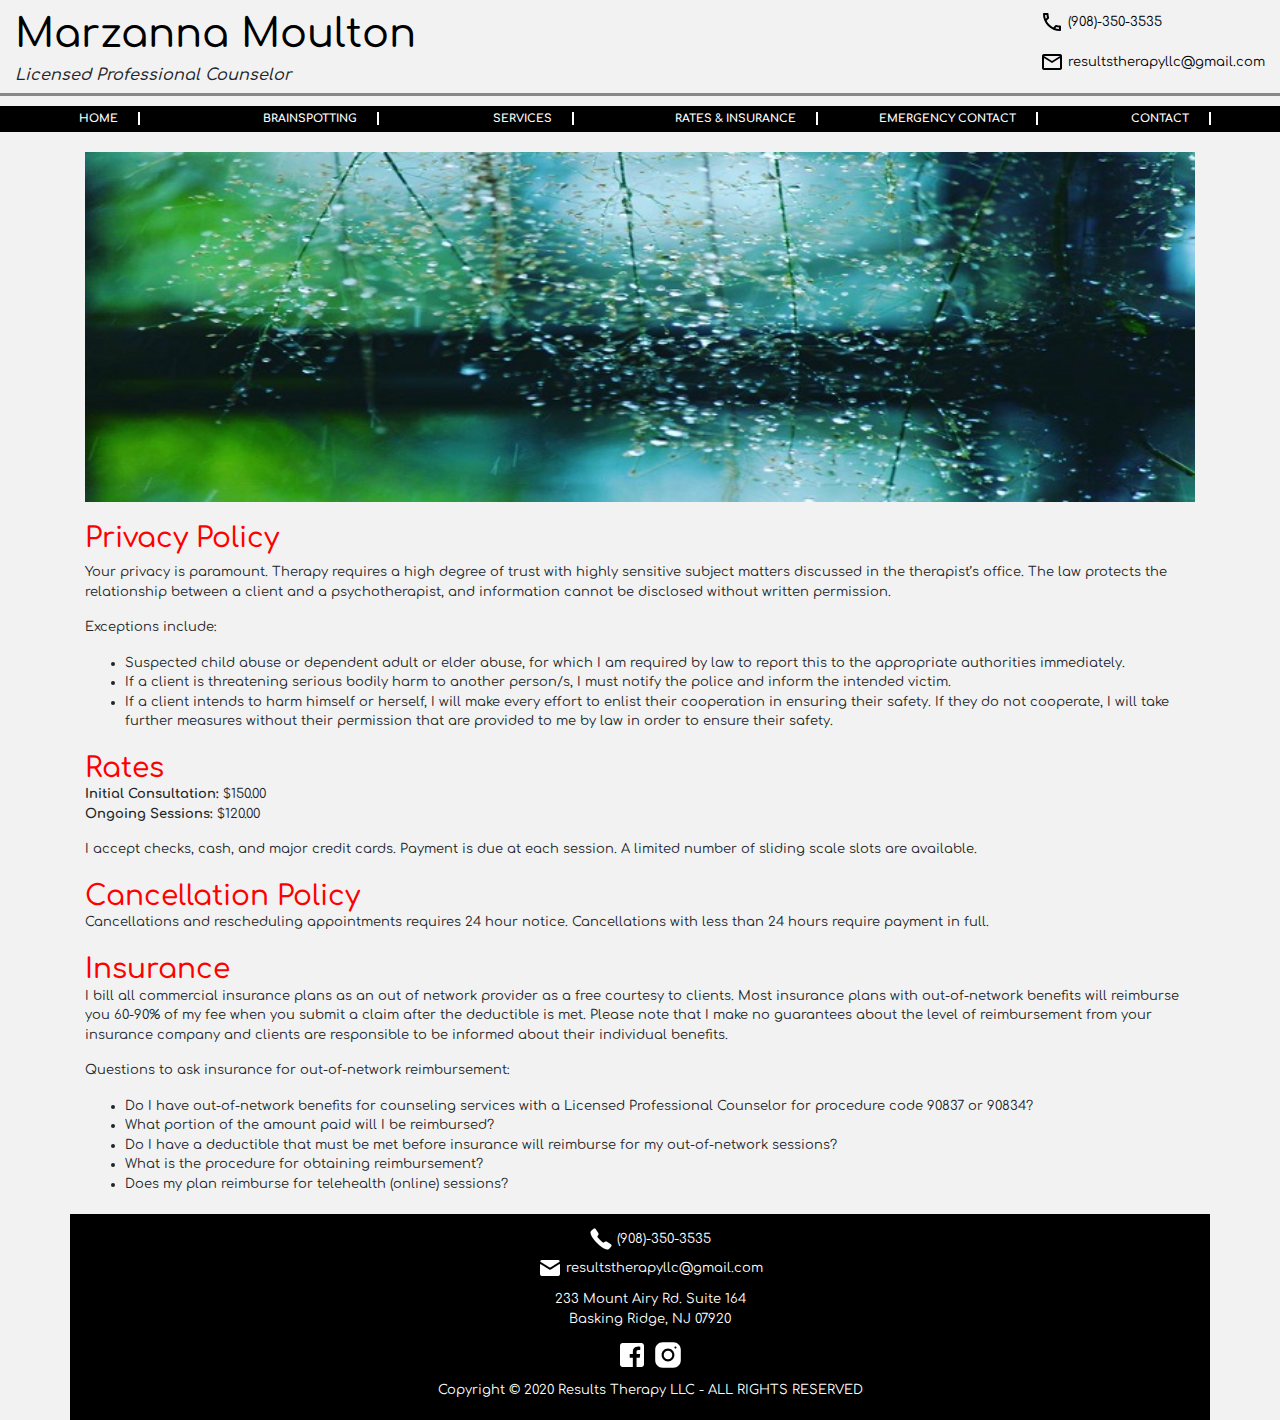
==== commit 99254e95: "Added Copyright on footer" ====
--- a/about.html
+++ b/about.html
@@ -136,7 +136,7 @@
         </a>
     </p>
     <!--CopyRight-->            
-        <p>© 2020 <a href="#">Results Therapy LLC</a> - ALL RIGHTS RESERVED</p>
+        <p>Copyright © 2020 <a href="#">Results Therapy LLC</a> - ALL RIGHTS RESERVED</p>
     </div>    
 
      <!--Footer End-->
